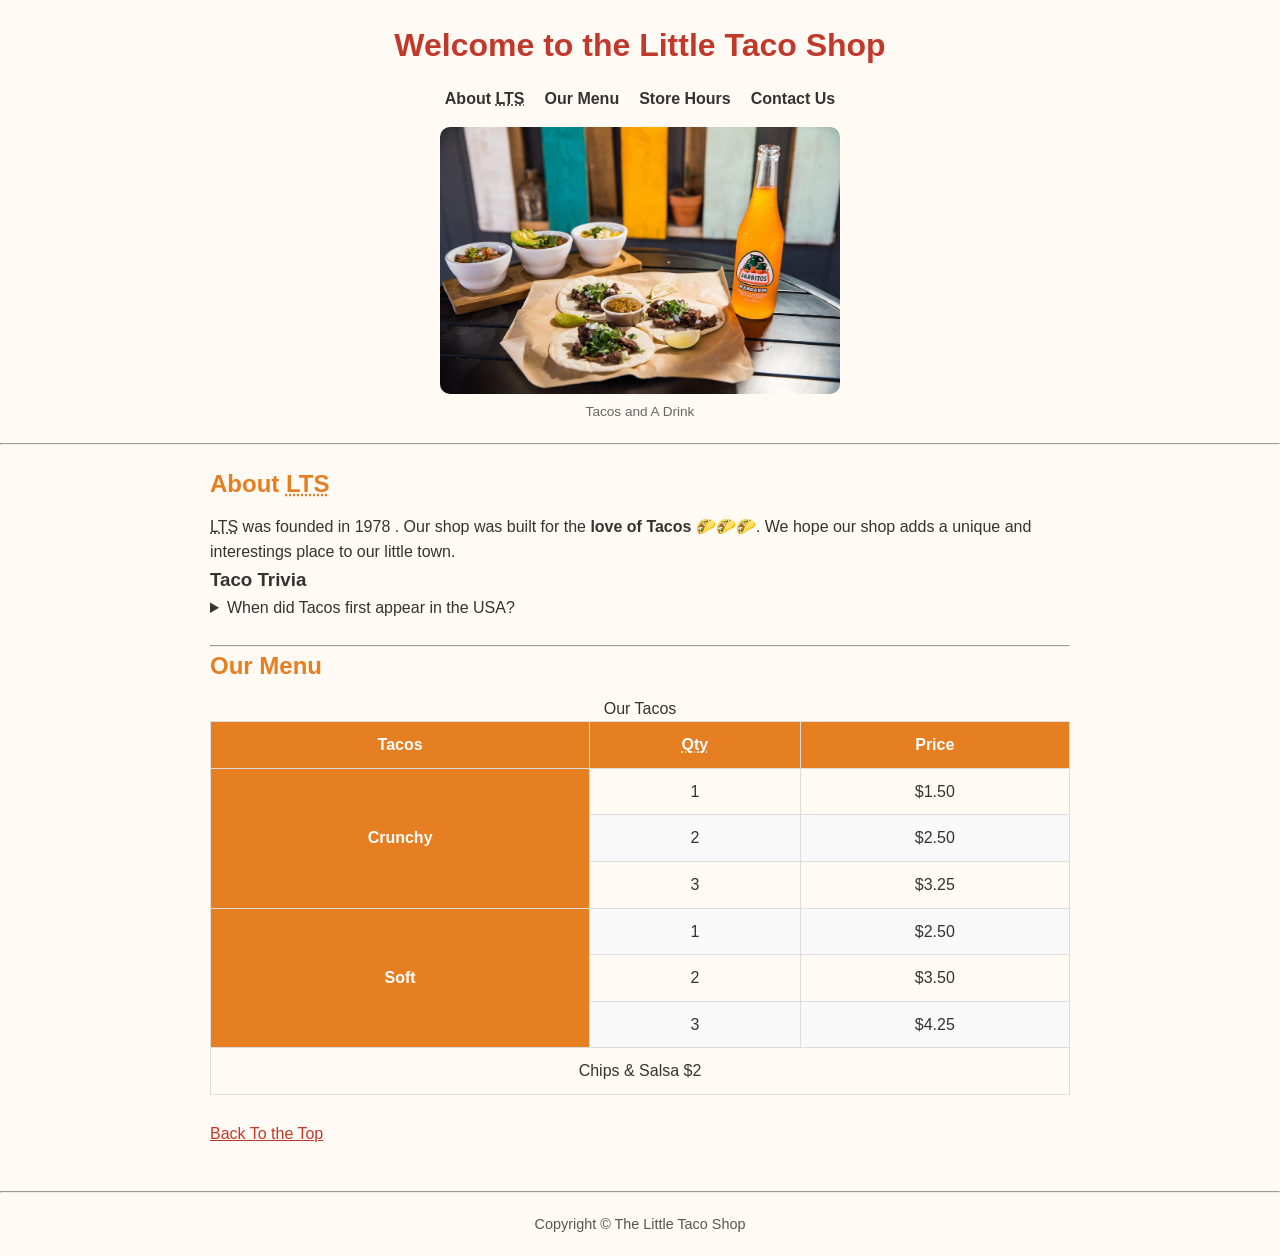
==== index.html @ 3ba877db "feat: build Little Taco Shop website with multiple pages and styling - Created homepage with About a" ====
<!DOCTYPE html>
<html lang="en">
<head>
  <meta charset="UTF-8">
  <meta name="author" content="Presbury Wamae">
  <meta name="description" content="The official website for the Little Taco Shop">
  <meta name="viewport" content="width=device-width, initial-scale=1.0">
  <title>The Little Taco Shop</title>
  <link rel="icon" href="./img/taco.png" type="image/x-icon">
  <link rel="stylesheet" href="./css/style.css">
</head>

<body>

  <header>
    <h1>Welcome to the Little Taco Shop</h1>
    <nav>
      <ul>
        <li>
          <a href="#about">About <abbr title="The Little Taco Shop">LTS</abbr></a>
        </li>
        <li>
          <a href="#menu">Our Menu</a>
        </li>
        <li>
          <a href="/hours.html">Store Hours</a>
        </li>
        <li>
          <a href="contact.html">Contact Us</a>
        </li>
      </ul>
    </nav>

    <figure>
      <img src="./img/Tacos&Drinks.jpeg" alt="Tacos and a drink" title="We love tacos" width="400" height="267">
      <figcaption>
        Tacos and A Drink
      </figcaption>
    </figure>
  </header>
  <hr>
  <main>
      <!-- our content -->
       <article id="about">
        <h2>About <abbr title="The Little Tacos Shop">LTS</abbr></h2>
        <p>
          <abbr title="The Litle Taco Shop">LTS</abbr> was founded in <time datetime="1978">1978</time> . Our shop was built for the <strong>love of Tacos</strong> 🌮🌮🌮. We hope our shop adds a unique and interestings place to our little town.
        </p>
        <aside>
          <h3>Taco Trivia</h3>
          <details>
            <summary>When did Tacos first appear in the USA?</summary>
            <p>
              Jeffrey M. Pilcher, taco historian and professor of history at the University of Minnesota, says the earliest mention of Tacos in the USA are in a newspaper from <time datetime="1905">1905</time>. (Source: <cite><a href="https://www.smithsonianmag.com/arts-culture/where-did-the-taco-come-from-81228162/" target="_blank">Smithsonian Magazine</a>)
              </cite>
            </p>
          </details>
        </aside>
       </article>
       <hr>
       <article id="menu">
        <h2>Our Menu</h2>
        <table>
          <caption>Our Tacos</caption>
          <thead>
            <tr>
              <th>Tacos</th>
              <th scope="col"><abbr title="Quantity">Qty</abbr>
              </th>
              <th scope="col">Price</th>
            </tr>
          </thead>
          <tbody>
            <tr>
              <th scope="row" rowspan="3">
                Crunchy
              </th>
              <td>1</td>
              <td>$1.50</td>
            </tr>
            <tr>
              <td>2</td>
              <td>$2.50</td>
            </tr>
            <tr>
              <td>3</td>
              <td>$3.25</td>
            </tr>
            <tr>
              <th scope="row" rowspan="3">
                Soft
              </th>
              <td>1</td>
              <td>$2.50</td>
            </tr>
            <tr>
              <td>2</td>
              <td>$3.50</td>
            </tr>
            <tr>
              <td>3</td>
              <td>$4.25</td>
            </tr>
          </tbody>
          <tfoot>
            <tr>
              <td colspan="3">
                Chips &amp; Salsa $2
              </td>
            </tr>
          </tfoot>
        </table>
        <br>
        <p>
          <a href="#">Back To the Top</a>
        </p>
       </article>
    </main>
    <hr>
    <footer>
      <p>Copyright &copy; The Little Taco Shop</p>
    </footer>
</body>
</html>
---- css/style.css ----
/* Reset */
* {
  margin: 0;
  padding: 0;
  box-sizing: border-box;
}

/* Body */
body {
  font-family: Arial, sans-serif;
  background-color: #fffaf3;
  color: #333;
  line-height: 1.6;
}

/* Layout */
header, main, footer {
  max-width: 900px;
  margin: auto;
  padding: 20px;
}

/* Header */
header {
  text-align: center;
}

h1 {
  color: #c0392b;
  margin-bottom: 10px;
}

/* Navigation */
nav ul {
  list-style: none;
  display: flex;
  justify-content: center;
  gap: 20px;
  margin: 15px 0;
}

nav a {
  text-decoration: none;
  color: #333;
  font-weight: bold;
}

nav a:hover {
  color: #c0392b;
}

/* Images */
figure {
  margin-top: 15px;
}

img {
  max-width: 100%;
  border-radius: 10px;
}

figcaption {
  font-size: 0.85rem;
  color: #666;
}

/* Sections */
h2 {
  color: #e67e22;
  margin-bottom: 10px;
}

article, section {
  margin-bottom: 25px;
}

/* Table */
table {
  width: 100%;
  border-collapse: collapse;
  margin-top: 10px;
}

th, td {
  border: 1px solid #ddd;
  padding: 10px;
  text-align: center;
}

th {
  background-color: #e67e22;
  color: white;
}

tr:nth-child(even) {
  background-color: #f9f9f9;
}

/* Form */
form {
  margin-top: 10px;
}

input, textarea {
  width: 100%;
  padding: 8px;
  margin-top: 5px;
  margin-bottom: 10px;
  border: 1px solid #ccc;
  border-radius: 5px;
}

button {
  padding: 10px;
  border: none;
  border-radius: 5px;
  background-color: #c0392b;
  color: white;
  cursor: pointer;
  margin-right: 5px;
}

button:hover {
  background-color: #a93226;
}

/* Links */
a {
  color: #c0392b;
}

a:hover {
  text-decoration: underline;
}

/* Footer */
footer {
  text-align: center;
  font-size: 0.9rem;
  color: #555;
}
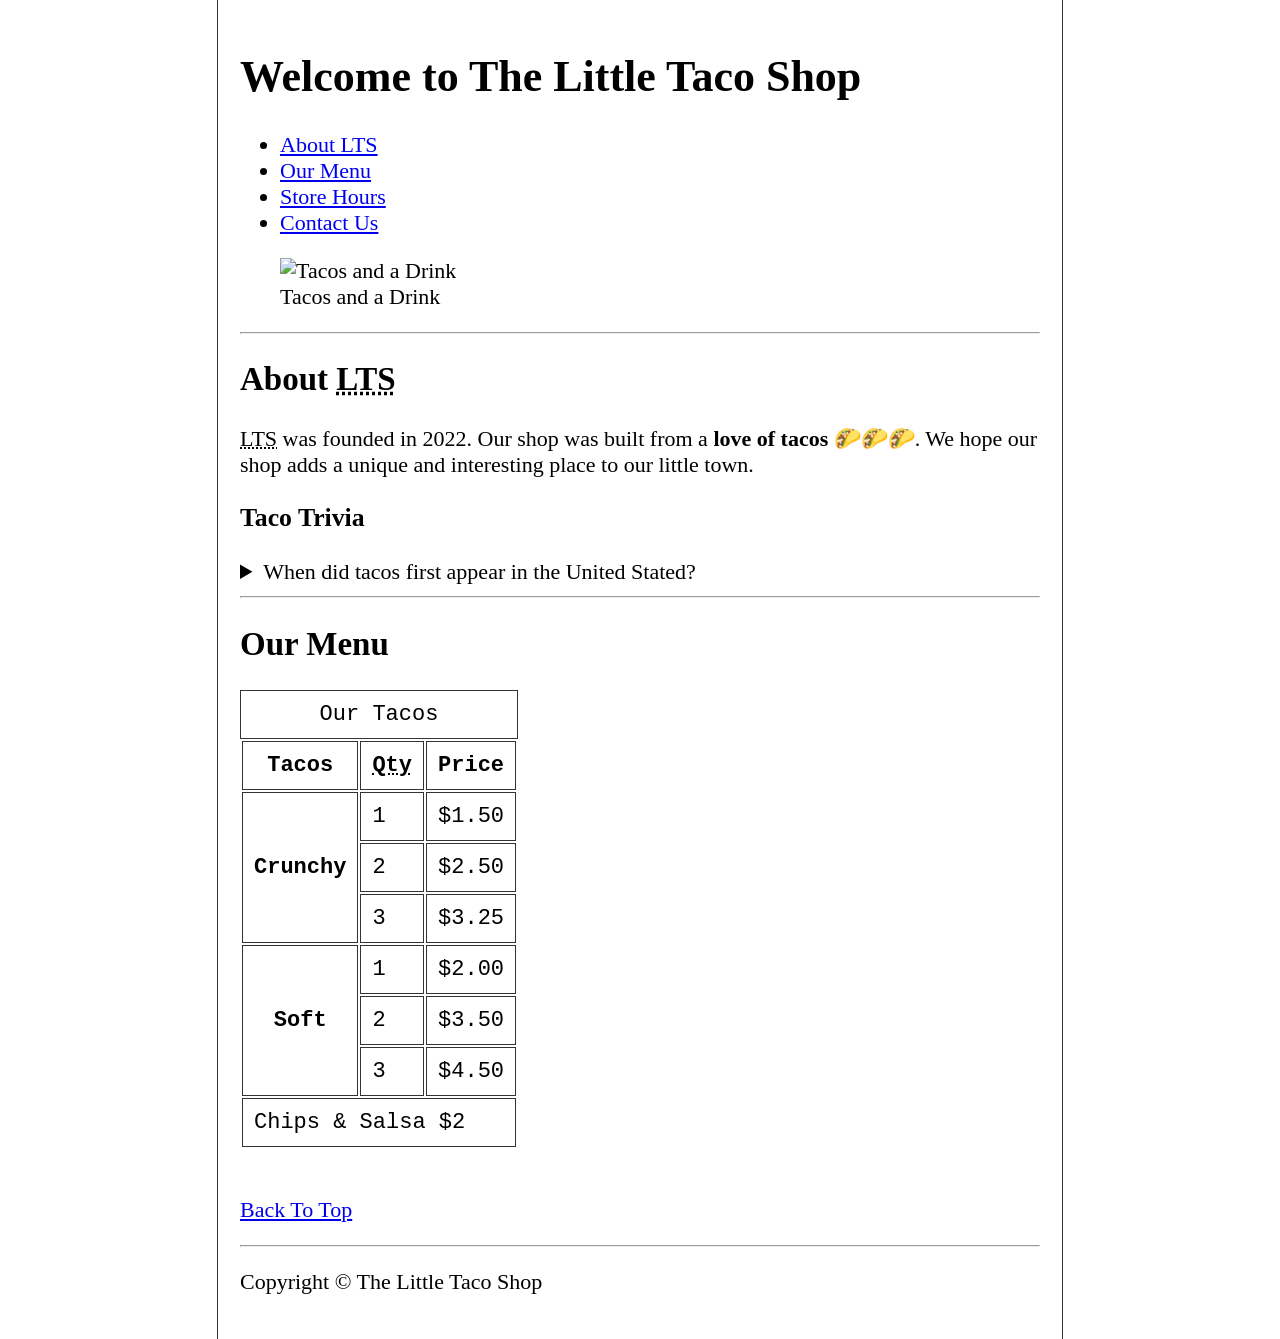
==== commit caefad0b: "feat: update README and HTML files for improved structure and content." ====
--- a/index.html
+++ b/index.html
@@ -1,80 +1,97 @@
-<!DOCTYPE html>
+<!doctype html>
 <html lang="en">
-<head>
-  <meta charset="UTF-8">
-  <meta name="author" content="Presbury Wamae">
-  <meta name="description" content="The official website for the Little Taco Shop">
-  <meta name="viewport" content="width=device-width, initial-scale=1.0">
-  <title>The Little Taco Shop</title>
-  <link rel="icon" href="./img/taco.png" type="image/x-icon">
-  <link rel="stylesheet" href="./css/style.css">
-</head>
+  <head>
+    <meta charset="UTF-8" />
+    <meta name="author" content="Dave Gray" />
+    <meta
+      name="description"
+      content="The official website for The Little Taco Shop"
+    />
+    <title>The Little Taco Shop</title>
+    <link rel="icon" href="favicon.ico" type="image/x-icon" />
+    <link rel="stylesheet" href="css/style.css" />
+  </head>
 
-<body>
+  <body>
+    <header>
+      <h1>Welcome to The Little Taco Shop</h1>
+      <nav>
+        <ul>
+          <li>
+            <a href="#about"
+              >About <abbr title="The Little Taco Shop">LTS</abbr></a
+            >
+          </li>
+          <li>
+            <a href="#menu">Our Menu</a>
+          </li>
+          <li>
+            <a href="hours.html">Store Hours</a>
+          </li>
+          <li>
+            <a href="contact.html">Contact Us</a>
+          </li>
+        </ul>
+      </nav>
 
-  <header>
-    <h1>Welcome to the Little Taco Shop</h1>
-    <nav>
-      <ul>
-        <li>
-          <a href="#about">About <abbr title="The Little Taco Shop">LTS</abbr></a>
-        </li>
-        <li>
-          <a href="#menu">Our Menu</a>
-        </li>
-        <li>
-          <a href="/hours.html">Store Hours</a>
-        </li>
-        <li>
-          <a href="contact.html">Contact Us</a>
-        </li>
-      </ul>
-    </nav>
-
-    <figure>
-      <img src="./img/Tacos&Drinks.jpeg" alt="Tacos and a drink" title="We love tacos" width="400" height="267">
-      <figcaption>
-        Tacos and A Drink
-      </figcaption>
-    </figure>
-  </header>
-  <hr>
-  <main>
-      <!-- our content -->
-       <article id="about">
-        <h2>About <abbr title="The Little Tacos Shop">LTS</abbr></h2>
+      <figure>
+        <img
+          src="img/tacos_and_drink_400x267.png"
+          alt="Tacos and a Drink"
+          title="We love tacos!"
+          width="400"
+          height="267"
+        />
+        <figcaption>Tacos and a Drink</figcaption>
+      </figure>
+    </header>
+    <hr />
+    <main>
+      <article id="about">
+        <h2>About <abbr title="The Little Taco Shop">LTS</abbr></h2>
         <p>
-          <abbr title="The Litle Taco Shop">LTS</abbr> was founded in <time datetime="1978">1978</time> . Our shop was built for the <strong>love of Tacos</strong> 🌮🌮🌮. We hope our shop adds a unique and interestings place to our little town.
+          <abbr title="The Little Taco Shop">LTS</abbr> was founded in
+          <time datetime="2022">2022</time>. Our shop was built from a
+          <strong>love of tacos</strong> 🌮🌮🌮. We hope our shop adds a unique
+          and interesting place to our little town.
         </p>
         <aside>
           <h3>Taco Trivia</h3>
           <details>
-            <summary>When did Tacos first appear in the USA?</summary>
+            <summary>When did tacos first appear in the United Stated?</summary>
             <p>
-              Jeffrey M. Pilcher, taco historian and professor of history at the University of Minnesota, says the earliest mention of Tacos in the USA are in a newspaper from <time datetime="1905">1905</time>. (Source: <cite><a href="https://www.smithsonianmag.com/arts-culture/where-did-the-taco-come-from-81228162/" target="_blank">Smithsonian Magazine</a>)
-              </cite>
+              Jeffrey M. Pilcher, taco historian and professor of history at the
+              University of Minnesota, says the earliest mention of tacos in the
+              United States are in a newspaper from
+              <time datetime="1905">1905</time>. (Source:
+              <cite
+                ><a
+                  href="https://www.smithsonianmag.com/arts-culture/where-did-the-taco-come-from-81228162/"
+                  target="_blank"
+                  >Smithsonian Magazine</a
+                ></cite
+              >)
             </p>
           </details>
         </aside>
-       </article>
-       <hr>
-       <article id="menu">
+      </article>
+      <hr />
+      <article id="menu">
         <h2>Our Menu</h2>
         <table>
-          <caption>Our Tacos</caption>
+          <caption>
+            Our Tacos
+          </caption>
           <thead>
             <tr>
               <th>Tacos</th>
-              <th scope="col"><abbr title="Quantity">Qty</abbr>
-              </th>
+              <th scope="col"><abbr title="Quantity">Qty</abbr></th>
               <th scope="col">Price</th>
             </tr>
           </thead>
           <tbody>
             <tr>
-              <th scope="row" rowspan="3">
-                Crunchy
-              </th>
+              <th scope="row" rowspan="3">Crunchy</th>
               <td>1</td>
               <td>$1.50</td>
             </tr>
@@ -87,11 +104,9 @@
               <td>$3.25</td>
             </tr>
             <tr>
-              <th scope="row" rowspan="3">
-                Soft
-              </th>
+              <th scope="row" rowspan="3">Soft</th>
               <td>1</td>
-              <td>$2.50</td>
+              <td>$2.00</td>
             </tr>
             <tr>
               <td>2</td>
@@ -99,26 +114,24 @@
             </tr>
             <tr>
               <td>3</td>
-              <td>$4.25</td>
+              <td>$4.50</td>
             </tr>
           </tbody>
           <tfoot>
             <tr>
-              <td colspan="3">
-                Chips &amp; Salsa $2
-              </td>
+              <td colspan="3">Chips &amp; Salsa $2</td>
             </tr>
           </tfoot>
         </table>
-        <br>
+        <br />
         <p>
-          <a href="#">Back To the Top</a>
+          <a href="#">Back To Top</a>
         </p>
-       </article>
+      </article>
     </main>
-    <hr>
+    <hr />
     <footer>
       <p>Copyright &copy; The Little Taco Shop</p>
     </footer>
-</body>
-</html>+  </body>
+</html>
--- a/css/style.css
+++ b/css/style.css
@@ -1,141 +1,19 @@
-/* Reset */
-* {
-  margin: 0;
-  padding: 0;
-  box-sizing: border-box;
+html {
+    font-size: 22px;
 }
 
-/* Body */
 body {
-  font-family: Arial, sans-serif;
-  background-color: #fffaf3;
-  color: #333;
-  line-height: 1.6;
+    min-height: 100vh;
+    max-width: 800px;
+    margin: 0 auto;
+    padding: 1rem;
+    border-left: 1px solid #333;
+    border-right: 1px solid #333;
 }
 
-/* Layout */
-header, main, footer {
-  max-width: 900px;
-  margin: auto;
-  padding: 20px;
-}
-
-/* Header */
-header {
-  text-align: center;
-}
-
-h1 {
-  color: #c0392b;
-  margin-bottom: 10px;
-}
-
-/* Navigation */
-nav ul {
-  list-style: none;
-  display: flex;
-  justify-content: center;
-  gap: 20px;
-  margin: 15px 0;
-}
-
-nav a {
-  text-decoration: none;
-  color: #333;
-  font-weight: bold;
-}
-
-nav a:hover {
-  color: #c0392b;
-}
-
-/* Images */
-figure {
-  margin-top: 15px;
-}
-
-img {
-  max-width: 100%;
-  border-radius: 10px;
-}
-
-figcaption {
-  font-size: 0.85rem;
-  color: #666;
-}
-
-/* Sections */
-h2 {
-  color: #e67e22;
-  margin-bottom: 10px;
-}
-
-article, section {
-  margin-bottom: 25px;
-}
-
-/* Table */
-table {
-  width: 100%;
-  border-collapse: collapse;
-  margin-top: 10px;
-}
-
-th, td {
-  border: 1px solid #ddd;
-  padding: 10px;
-  text-align: center;
-}
-
-th {
-  background-color: #e67e22;
-  color: white;
-}
-
-tr:nth-child(even) {
-  background-color: #f9f9f9;
-}
-
-/* Form */
-form {
-  margin-top: 10px;
-}
-
-input, textarea {
-  width: 100%;
-  padding: 8px;
-  margin-top: 5px;
-  margin-bottom: 10px;
-  border: 1px solid #ccc;
-  border-radius: 5px;
-}
-
-button {
-  padding: 10px;
-  border: none;
-  border-radius: 5px;
-  background-color: #c0392b;
-  color: white;
-  cursor: pointer;
-  margin-right: 5px;
-}
-
-button:hover {
-  background-color: #a93226;
-}
-
-/* Links */
-a {
-  color: #c0392b;
-}
-
-a:hover {
-  text-decoration: underline;
-}
-
-/* Footer */
-footer {
-  text-align: center;
-  font-size: 0.9rem;
-  color: #555;
+th, td, caption {
+    border: 1px solid #333;
+    font-family: 'Courier New', Courier, monospace;
+    border-collapse: separate;
+    padding: 0.5rem;
 }
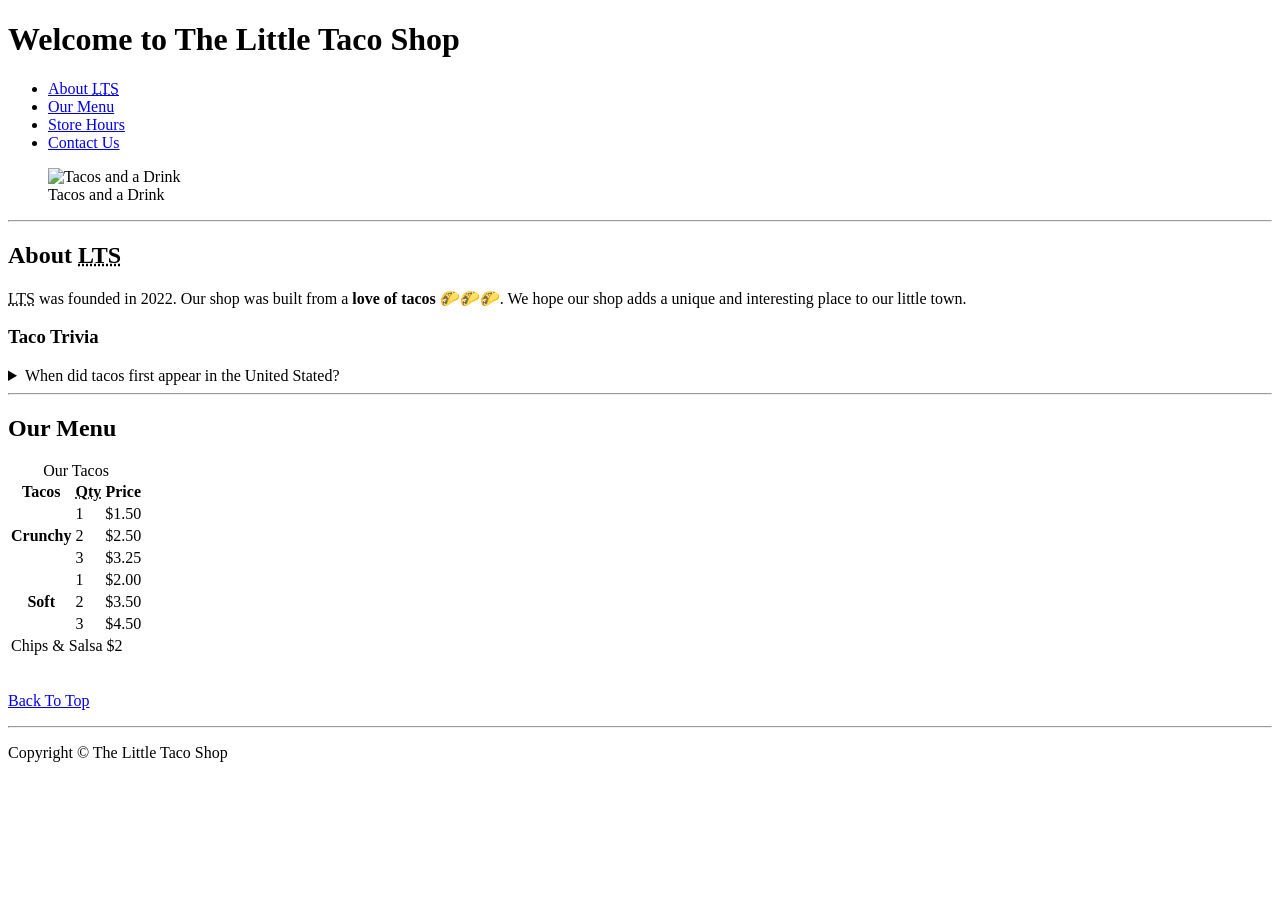
==== commit f810f910: "fix: add missing newline at end of HTML and CSS files." ====
--- a/index.html
+++ b/index.html
@@ -134,4 +134,4 @@
       <p>Copyright &copy; The Little Taco Shop</p>
     </footer>
   </body>
-</html>
+</html>
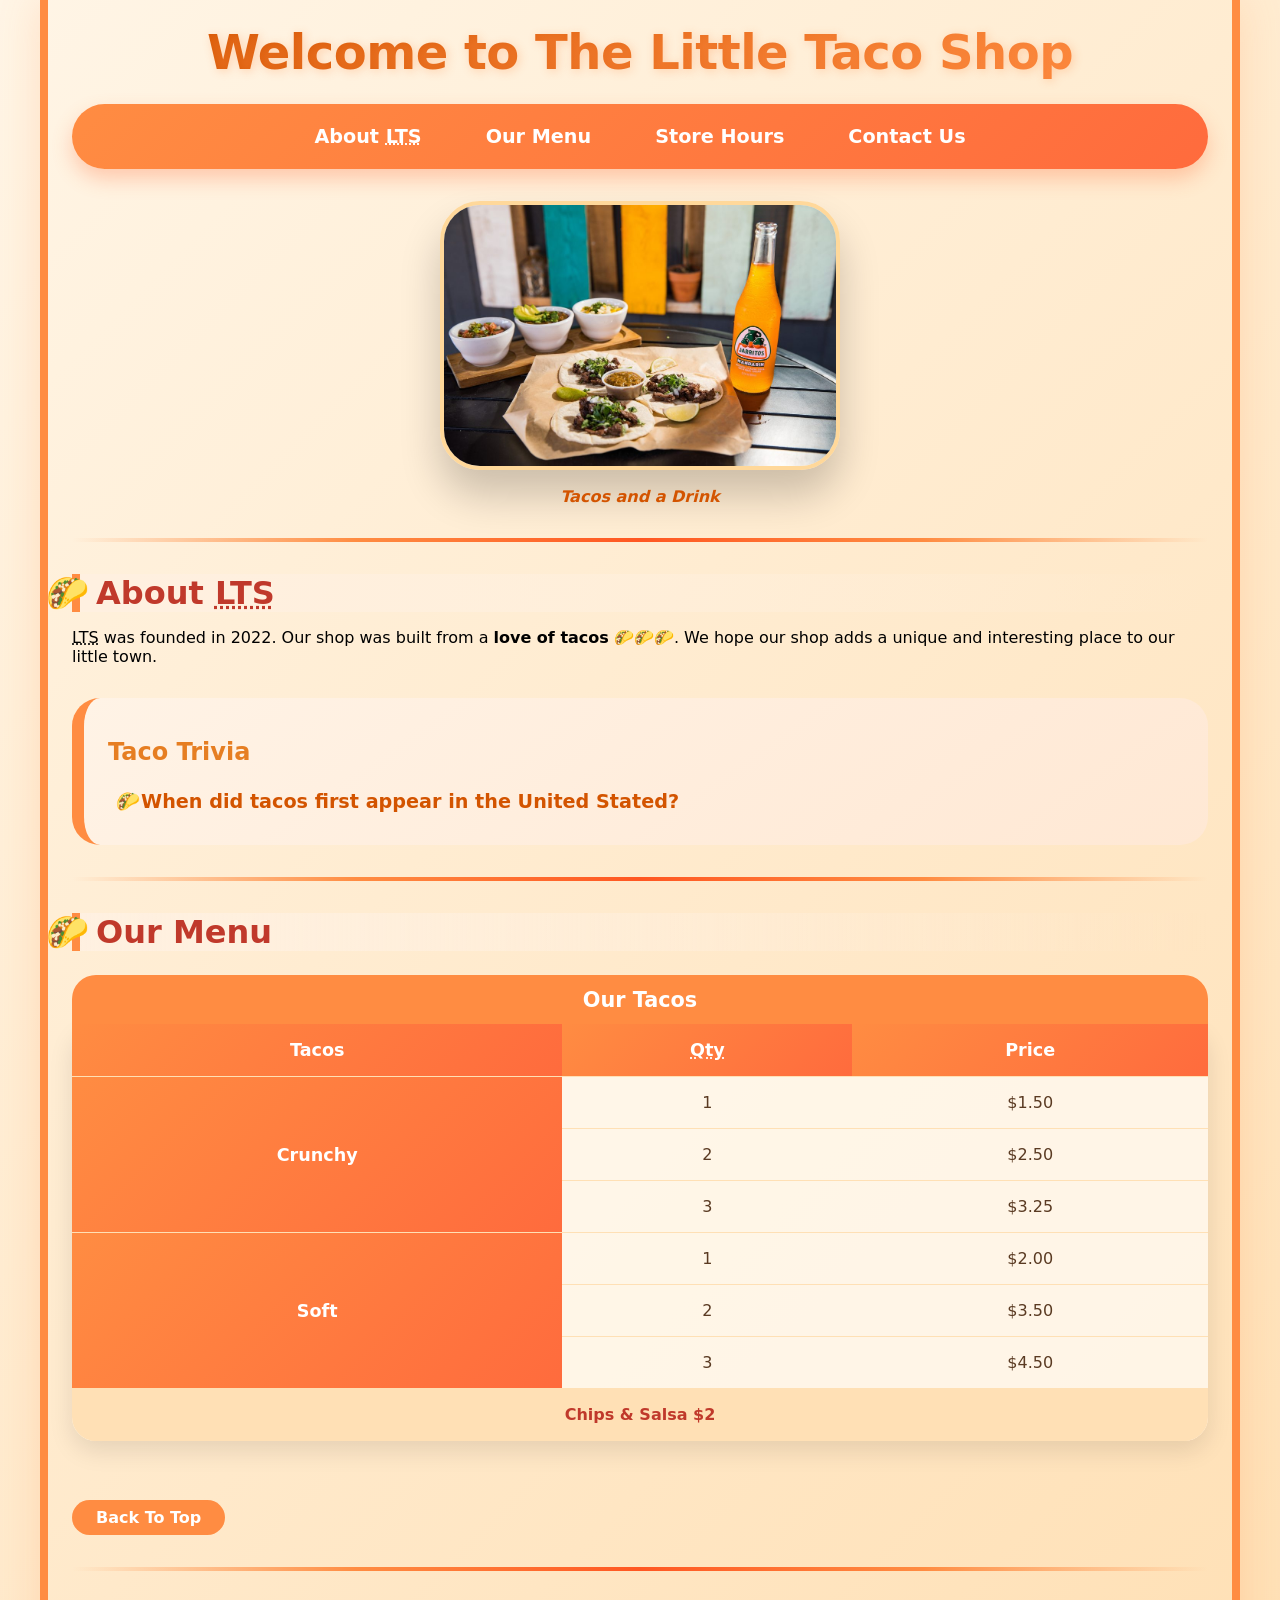
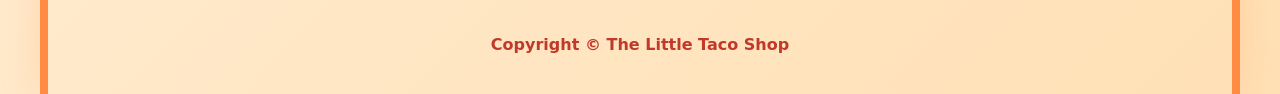
==== commit cf0e3d98: "feat: update image sources in contact, hours, and index pages for consistency and added the css with" ====
--- a/index.html
+++ b/index.html
@@ -36,7 +36,7 @@
 
       <figure>
         <img
-          src="img/tacos_and_drink_400x267.png"
+          src="img/Tacos&Drinks.jpeg"
           alt="Tacos and a Drink"
           title="We love tacos!"
           width="400"
--- a/css/style.css
+++ b/css/style.css
@@ -0,0 +1,692 @@
+/* style.css - The Little Taco Shop */
+/* A vibrant, food-themed, animated stylesheet */
+
+/* ---------- CSS RESET & BASE ---------- */
+* {
+  margin: 0;
+  padding: 0;
+  box-sizing: border-box;
+}
+
+html {
+  scroll-behavior: smooth;
+}
+
+body {
+  background: linear-gradient(135deg, #fff5e6 0%, #ffe0b5 100%);
+  font-family:
+    "Segoe UI",
+    "Poppins",
+    system-ui,
+    -apple-system,
+    "Roboto",
+    sans-serif;
+  min-height: 100vh;
+  max-width: 1200px;
+  margin: 0 auto;
+  padding: 1.5rem;
+  border-left: 8px solid #ff8c42;
+  border-right: 8px solid #ff8c42;
+  box-shadow: 0 0 40px rgba(255, 140, 66, 0.2);
+  animation: pageGlow 4s infinite alternate;
+}
+
+@keyframes pageGlow {
+  0% {
+    box-shadow: 0 0 20px rgba(255, 140, 66, 0.2);
+    border-left-color: #ff8c42;
+    border-right-color: #ff8c42;
+  }
+  100% {
+    box-shadow: 0 0 50px rgba(255, 107, 53, 0.5);
+    border-left-color: #ff5722;
+    border-right-color: #ff5722;
+  }
+}
+
+/* ---------- TYPOGRAPHY & TEXT ANIMATIONS ---------- */
+h1 {
+  font-size: 3rem;
+  background: linear-gradient(135deg, #d35400, #ff8c42, #ff6b3d);
+  background-size: 200% auto;
+  -webkit-background-clip: text;
+  background-clip: text;
+  color: transparent;
+  text-align: center;
+  margin-bottom: 1.5rem;
+  letter-spacing: -0.5px;
+  animation:
+    textShimmer 3s linear infinite,
+    bounceIn 0.8s ease-out;
+  text-shadow: 2px 2px 10px rgba(255, 140, 66, 0.3);
+}
+
+@keyframes textShimmer {
+  0% {
+    background-position: 0% 50%;
+  }
+  100% {
+    background-position: 200% 50%;
+  }
+}
+
+@keyframes bounceIn {
+  0% {
+    opacity: 0;
+    transform: scale(0.3) rotate(-10deg);
+  }
+  50% {
+    opacity: 1;
+    transform: scale(1.05) rotate(2deg);
+  }
+  100% {
+    transform: scale(1) rotate(0);
+  }
+}
+
+h2 {
+  font-size: 2rem;
+  color: #c0392b;
+  border-left: 8px solid #ff8c42;
+  padding-left: 1rem;
+  margin: 2rem 0 1rem 0;
+  position: relative;
+  animation: slideInLeft 0.6s ease-out;
+  background: linear-gradient(90deg, #fff0e0, transparent);
+}
+
+h2::before {
+  content: "🌮";
+  position: absolute;
+  left: -30px;
+  top: 50%;
+  transform: translateY(-50%);
+  font-size: 1.8rem;
+  opacity: 0;
+  animation: popIn 0.5s ease-out 0.3s forwards;
+}
+
+@keyframes slideInLeft {
+  from {
+    opacity: 0;
+    transform: translateX(-50px);
+  }
+  to {
+    opacity: 1;
+    transform: translateX(0);
+  }
+}
+
+@keyframes popIn {
+  to {
+    opacity: 1;
+    transform: translateY(-50%) scale(1.2);
+  }
+}
+
+h3 {
+  color: #e67e22;
+  font-size: 1.5rem;
+  margin: 1rem 0;
+  animation: pulse 2s infinite;
+}
+
+@keyframes pulse {
+  0%,
+  100% {
+    transform: scale(1);
+    color: #e67e22;
+  }
+  50% {
+    transform: scale(1.02);
+    color: #ff8c42;
+  }
+}
+
+/* ---------- NAVIGATION BAR ---------- */
+nav {
+  background: linear-gradient(135deg, #ff8c42, #ff6b3d);
+  border-radius: 60px;
+  padding: 0.8rem 2rem;
+  margin: 1rem 0 2rem 0;
+  box-shadow: 0 10px 20px rgba(255, 107, 53, 0.3);
+  animation: navGlow 2s infinite alternate;
+}
+
+@keyframes navGlow {
+  from {
+    box-shadow: 0 5px 15px rgba(255, 107, 53, 0.3);
+  }
+  to {
+    box-shadow: 0 15px 30px rgba(255, 107, 53, 0.6);
+  }
+}
+
+nav ul {
+  display: flex;
+  justify-content: center;
+  gap: 2rem;
+  list-style: none;
+  flex-wrap: wrap;
+}
+
+nav a {
+  color: white;
+  text-decoration: none;
+  font-weight: bold;
+  font-size: 1.2rem;
+  padding: 0.5rem 1rem;
+  border-radius: 30px;
+  transition: all 0.3s ease;
+  display: inline-block;
+  position: relative;
+}
+
+nav a:hover {
+  background: white;
+  color: #ff6b3d;
+  transform: translateY(-3px) scale(1.05);
+  box-shadow: 0 5px 15px rgba(0, 0, 0, 0.2);
+}
+
+nav a::after {
+  content: "🌮";
+  position: absolute;
+  right: -20px;
+  top: 50%;
+  transform: translateY(-50%) scale(0);
+  transition: transform 0.3s ease;
+  font-size: 1.2rem;
+}
+
+nav a:hover::after {
+  transform: translateY(-50%) scale(1);
+}
+
+/* ---------- FIGURE & IMAGES ---------- */
+figure {
+  text-align: center;
+  margin: 2rem 0;
+  position: relative;
+  animation: float 4s ease-in-out infinite;
+}
+
+@keyframes float {
+  0%,
+  100% {
+    transform: translateY(0px);
+  }
+  50% {
+    transform: translateY(-15px);
+  }
+}
+
+img {
+  max-width: 100%;
+  height: auto;
+  border-radius: 40px;
+  box-shadow: 0 25px 40px rgba(0, 0, 0, 0.2);
+  transition: all 0.4s cubic-bezier(0.2, 0.9, 0.4, 1.1);
+  border: 4px solid #ffd89a;
+}
+
+img:hover {
+  transform: scale(1.02) rotate(1deg);
+  box-shadow: 0 30px 50px rgba(255, 107, 53, 0.4);
+  border-color: #ff8c42;
+}
+
+figcaption {
+  margin-top: 0.8rem;
+  font-style: italic;
+  color: #d35400;
+  font-weight: bold;
+  animation: fadeInUp 0.6s ease-out;
+}
+
+@keyframes fadeInUp {
+  from {
+    opacity: 0;
+    transform: translateY(20px);
+  }
+  to {
+    opacity: 1;
+    transform: translateY(0);
+  }
+}
+
+/* ---------- LINKS & BUTTONS ---------- */
+a {
+  color: #e67e22;
+  text-decoration: none;
+  transition: all 0.3s ease;
+  position: relative;
+}
+
+a:not(nav a):hover {
+  color: #c0392b;
+  text-decoration: underline;
+  transform: translateX(5px);
+}
+
+button,
+.button,
+[type="submit"],
+[type="reset"] {
+  background: linear-gradient(135deg, #ff8c42, #ff5722);
+  color: white;
+  border: none;
+  padding: 12px 28px;
+  font-size: 1.1rem;
+  font-weight: bold;
+  border-radius: 50px;
+  cursor: pointer;
+  transition: all 0.3s ease;
+  margin: 0.5rem;
+  box-shadow: 0 5px 15px rgba(255, 87, 34, 0.4);
+  animation: buttonPulse 2s infinite;
+}
+
+@keyframes buttonPulse {
+  0%,
+  100% {
+    box-shadow: 0 5px 15px rgba(255, 87, 34, 0.4);
+  }
+  50% {
+    box-shadow: 0 8px 25px rgba(255, 87, 34, 0.7);
+  }
+}
+
+button:hover,
+[type="submit"]:hover,
+[type="reset"]:hover {
+  transform: translateY(-3px) scale(1.02);
+  background: linear-gradient(135deg, #ff9f5e, #ff7043);
+  box-shadow: 0 12px 25px rgba(255, 87, 34, 0.5);
+}
+
+button:active {
+  transform: translateY(2px);
+}
+
+/* ---------- TABLE STYLES ---------- */
+table {
+  width: 100%;
+  border-collapse: separate;
+  border-spacing: 0;
+  background: rgba(255, 248, 235, 0.9);
+  border-radius: 24px;
+  overflow: hidden;
+  box-shadow: 0 10px 25px rgba(0, 0, 0, 0.1);
+  margin: 1.5rem 0;
+  animation: fadeInScale 0.7s ease-out;
+}
+
+@keyframes fadeInScale {
+  from {
+    opacity: 0;
+    transform: scale(0.95);
+  }
+  to {
+    opacity: 1;
+    transform: scale(1);
+  }
+}
+
+th,
+td {
+  padding: 1rem;
+  text-align: center;
+  border-bottom: 1px solid #ffe0b5;
+  transition: all 0.2s ease;
+}
+
+th {
+  background: linear-gradient(135deg, #ff8c42, #ff6b3d);
+  color: white;
+  font-weight: bold;
+  font-size: 1.1rem;
+}
+
+tr:hover td {
+  background: #fff3e0;
+  transform: scale(1.01);
+}
+
+td {
+  color: #5a3a22;
+  font-weight: 500;
+}
+
+caption {
+  background: #ff8c42;
+  color: white;
+  padding: 0.8rem;
+  font-size: 1.3rem;
+  font-weight: bold;
+  border-radius: 20px 20px 0 0;
+  caption-side: top;
+}
+
+tfoot td {
+  background: #ffe0b5;
+  font-weight: bold;
+  color: #c0392b;
+}
+
+/* ---------- FORM STYLES ---------- */
+fieldset {
+  border: 3px dashed #ff8c42;
+  border-radius: 30px;
+  padding: 2rem;
+  margin: 1.5rem 0;
+  background: rgba(255, 255, 245, 0.7);
+  animation: borderPulse 3s infinite;
+}
+
+@keyframes borderPulse {
+  0%,
+  100% {
+    border-color: #ff8c42;
+    border-style: dashed;
+  }
+  50% {
+    border-color: #ff5722;
+    border-style: solid;
+  }
+}
+
+legend {
+  background: #ff8c42;
+  color: white;
+  padding: 0.5rem 1.5rem;
+  border-radius: 40px;
+  font-weight: bold;
+  font-size: 1.2rem;
+  animation: bounce 1s ease infinite;
+}
+
+@keyframes bounce {
+  0%,
+  100% {
+    transform: translateY(0);
+  }
+  50% {
+    transform: translateY(-3px);
+  }
+}
+
+label {
+  font-weight: bold;
+  color: #c0392b;
+  display: inline-block;
+  margin-bottom: 0.3rem;
+}
+
+input,
+textarea {
+  width: 100%;
+  padding: 12px;
+  border: 2px solid #ffd89a;
+  border-radius: 20px;
+  font-size: 1rem;
+  transition: all 0.3s ease;
+  background: white;
+}
+
+input:focus,
+textarea:focus {
+  outline: none;
+  border-color: #ff8c42;
+  box-shadow: 0 0 0 3px rgba(255, 140, 66, 0.3);
+  transform: scale(1.01);
+}
+
+/* ---------- ASIDE & DETAILS ---------- */
+aside {
+  background: linear-gradient(145deg, #fff3e6, #ffe8d4);
+  border-left: 12px solid #ff8c42;
+  border-radius: 28px;
+  padding: 1.5rem;
+  margin: 2rem 0;
+  animation: slideInRight 0.7s ease-out;
+  transition: all 0.3s ease;
+}
+
+aside:hover {
+  transform: translateX(5px);
+  box-shadow: -5px 5px 20px rgba(255, 140, 66, 0.2);
+}
+
+@keyframes slideInRight {
+  from {
+    opacity: 0;
+    transform: translateX(40px);
+  }
+  to {
+    opacity: 1;
+    transform: translateX(0);
+  }
+}
+
+details {
+  cursor: pointer;
+  padding: 0.5rem;
+}
+
+summary {
+  font-weight: bold;
+  color: #d35400;
+  font-size: 1.2rem;
+  transition: all 0.2s;
+  list-style: none;
+  position: relative;
+  padding-left: 25px;
+}
+
+summary::before {
+  content: "🌮";
+  position: absolute;
+  left: 0;
+  transition: transform 0.3s;
+}
+
+details[open] summary::before {
+  transform: rotate(90deg);
+}
+
+summary:hover {
+  color: #ff8c42;
+  transform: scale(1.02);
+}
+
+/* ---------- DL LIST (HOURS) ---------- */
+dl {
+  background: rgba(255, 240, 220, 0.8);
+  border-radius: 30px;
+  padding: 1.5rem;
+  margin: 1.5rem 0;
+  animation: fadeInUp 0.6s ease-out;
+}
+
+dt {
+  font-weight: bold;
+  color: #c0392b;
+  font-size: 1.3rem;
+  margin-top: 0.8rem;
+  border-left: 6px solid #ff8c42;
+  padding-left: 1rem;
+  animation: slideInLeft 0.4s ease-out;
+}
+
+dd {
+  margin-left: 1.5rem;
+  margin-bottom: 0.8rem;
+  color: #5a3a22;
+  font-size: 1.1rem;
+}
+
+/* ---------- ADDRESS ---------- */
+address {
+  background: #fff5e6;
+  padding: 1.5rem;
+  border-radius: 30px;
+  font-style: normal;
+  line-height: 1.8;
+  border: 2px solid #ffd89a;
+  transition: all 0.3s;
+  animation: fadeInUp 0.5s ease-out;
+}
+
+address:hover {
+  border-color: #ff8c42;
+  transform: translateY(-3px);
+  box-shadow: 0 10px 20px rgba(255, 140, 66, 0.2);
+}
+
+/* ---------- HR DIVIDERS ---------- */
+hr {
+  border: none;
+  height: 4px;
+  background: linear-gradient(
+    90deg,
+    transparent,
+    #ff8c42,
+    #ff5722,
+    #ff8c42,
+    transparent
+  );
+  margin: 2rem 0;
+  border-radius: 5px;
+  animation: hrExpand 1.5s ease-out;
+}
+
+@keyframes hrExpand {
+  from {
+    width: 0;
+    margin-left: auto;
+    margin-right: auto;
+  }
+  to {
+    width: 100%;
+  }
+}
+
+/* ---------- BACK TO TOP LINK ---------- */
+p a[href="#"] {
+  display: inline-block;
+  background: #ff8c42;
+  color: white;
+  padding: 0.5rem 1.5rem;
+  border-radius: 40px;
+  font-weight: bold;
+  margin-top: 1rem;
+  transition: all 0.3s ease;
+  animation: float 3s infinite;
+}
+
+p a[href="#"]:hover {
+  background: #ff5722;
+  transform: translateY(-3px) scale(1.05);
+  text-decoration: none;
+  box-shadow: 0 8px 20px rgba(255, 87, 34, 0.4);
+}
+
+/* ---------- FOOTER ---------- */
+footer {
+  text-align: center;
+  padding: 2rem 0 1rem 0;
+  color: #c0392b;
+  font-weight: bold;
+  position: relative;
+  animation: fadeInUp 0.8s ease-out;
+}
+
+footer p {
+  animation: pulse 3s infinite;
+}
+
+/* ---------- RESPONSIVE DESIGN ---------- */
+@media (max-width: 768px) {
+  body {
+    padding: 1rem;
+    border-left-width: 4px;
+    border-right-width: 4px;
+  }
+
+  h1 {
+    font-size: 2rem;
+  }
+
+  h2 {
+    font-size: 1.5rem;
+  }
+
+  nav ul {
+    gap: 0.8rem;
+  }
+
+  nav a {
+    font-size: 0.9rem;
+    padding: 0.4rem 0.8rem;
+  }
+
+  th,
+  td {
+    padding: 0.6rem;
+    font-size: 0.9rem;
+  }
+
+  table {
+    font-size: 0.85rem;
+  }
+
+  fieldset {
+    padding: 1rem;
+  }
+}
+
+/* ---------- CUSTOM SCROLLBAR (Food themed) ---------- */
+::-webkit-scrollbar {
+  width: 12px;
+}
+
+::-webkit-scrollbar-track {
+  background: #ffe0b5;
+  border-radius: 10px;
+}
+
+::-webkit-scrollbar-thumb {
+  background: linear-gradient(135deg, #ff8c42, #ff5722);
+  border-radius: 10px;
+}
+
+::-webkit-scrollbar-thumb:hover {
+  background: linear-gradient(135deg, #ffa05e, #ff7043);
+}
+
+/* ---------- SELECTION STYLES ---------- */
+::selection {
+  background: #ff8c42;
+  color: white;
+}
+
+/* ---------- PRINT STYLES ---------- */
+@media print {
+  body {
+    border: none;
+    animation: none;
+  }
+
+  nav,
+  button,
+  .button,
+  [type="submit"],
+  [type="reset"] {
+    display: none;
+  }
+
+  img {
+    filter: grayscale(100%);
+  }
+}
